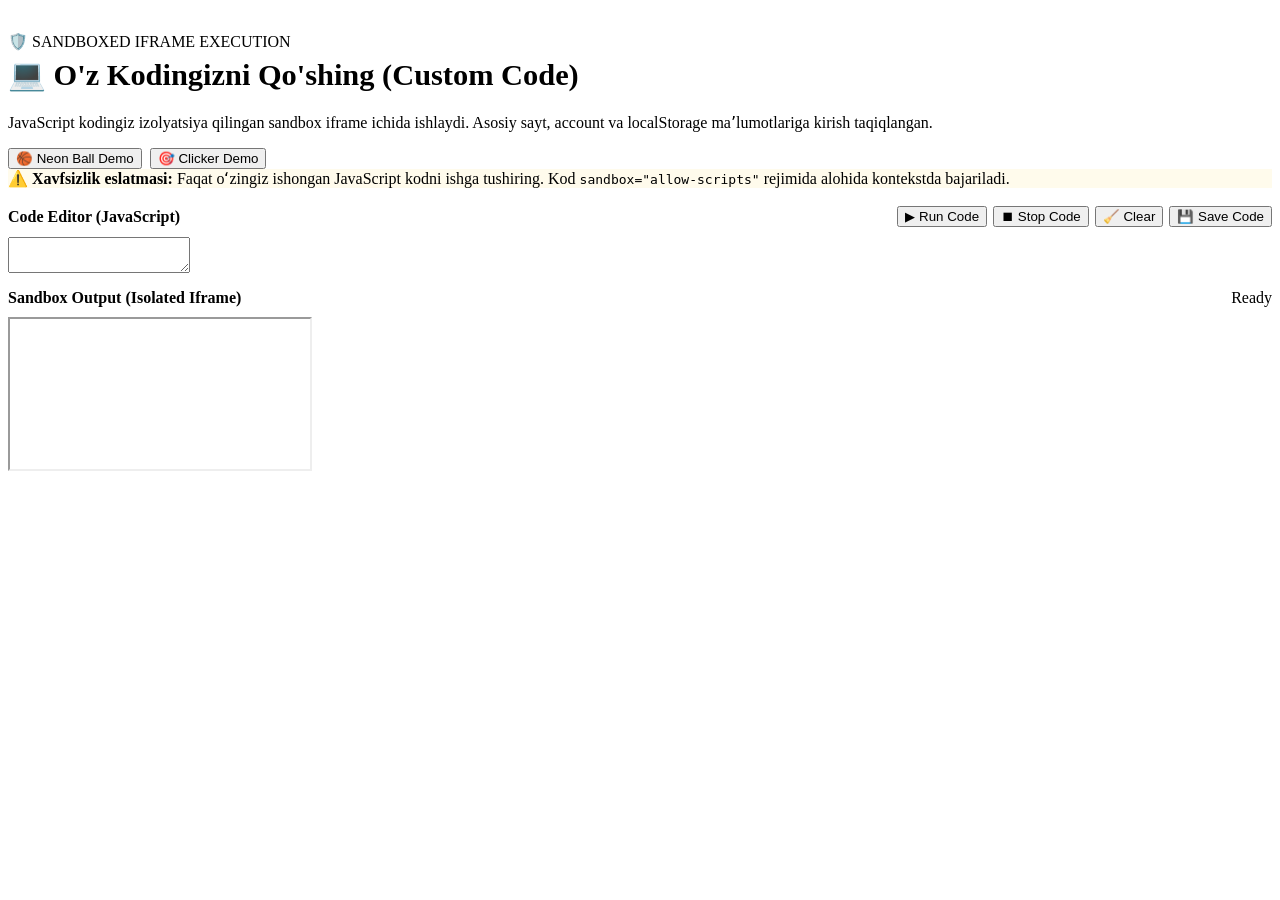
==== custom-code.html @ 7f98a9a1 "Add files via upload" ====
<!DOCTYPE html>
<html lang="uz">
<head>
  <meta charset="UTF-8">
  <meta name="viewport" content="width=device-width, initial-scale=1.0">
  <title>LUMIGO — Custom Code Sandbox</title>
  <link rel="icon" type="image/svg+xml" href="../assets/logos/favicon.svg">
  <link rel="stylesheet" href="../css/style.css">
  <link rel="stylesheet" href="../css/animations.css">
  <link rel="stylesheet" href="../css/games.css">
  <link rel="stylesheet" href="../css/responsive.css">
</head>
<body>
  <header id="lumigo-navbar"></header>
  <main class="container" style="padding-top:24px;">
    <div class="page-banner">
      <div>
        <span class="badge badge-cyan">🛡️ SANDBOXED IFRAME EXECUTION</span>
        <h1 style="font-size:1.9rem;font-weight:900;margin-top:6px;">💻 O'z Kodingizni Qo'shing (Custom Code)</h1>
        <p style="color:var(--text-secondary);">
          JavaScript kodingiz izolyatsiya qilingan sandbox iframe ichida ishlaydi. Asosiy sayt, account va localStorage maʼlumotlariga kirish taqiqlangan.
        </p>
      </div>
      <div style="display:flex;gap:8px;flex-wrap:wrap;">
        <button class="btn btn-glass btn-sm" id="tpl-ball">🏀 Neon Ball Demo</button>
        <button class="btn btn-glass btn-sm" id="tpl-click">🎯 Clicker Demo</button>
      </div>
    </div>

    <div class="panel-card" style="margin-bottom:18px;border-color:rgba(250,204,21,0.45);background:rgba(250,204,21,0.08);">
      ⚠️ <strong>Xavfsizlik eslatmasi:</strong> Faqat oʻzingiz ishongan JavaScript kodni ishga tushiring. Kod <code>sandbox="allow-scripts"</code> rejimida alohida kontekstda bajariladi.
    </div>

    <div class="code-workspace">
      <div class="panel-card">
        <div style="display:flex;justify-content:space-between;align-items:center;margin-bottom:10px;flex-wrap:wrap;gap:8px;">
          <strong>Code Editor (JavaScript)</strong>
          <div style="display:flex;gap:6px;flex-wrap:wrap;">
            <button class="btn btn-lime btn-sm" id="btn-run-code">▶ Run Code</button>
            <button class="btn btn-danger btn-sm" id="btn-stop-code">⏹ Stop Code</button>
            <button class="btn btn-glass btn-sm" id="btn-clear-code">🧹 Clear</button>
            <button class="btn btn-primary btn-sm" id="btn-save-code">💾 Save Code</button>
          </div>
        </div>
        <textarea id="code-editor" class="code-editor-area" spellcheck="false"></textarea>
        <div id="saved-list" style="margin-top:12px;display:flex;flex-wrap:wrap;gap:8px;"></div>
      </div>

      <div class="panel-card">
        <div style="display:flex;justify-content:space-between;align-items:center;margin-bottom:10px;">
          <strong>Sandbox Output (Isolated Iframe)</strong>
          <span class="badge badge-purple" id="sandbox-status">Ready</span>
        </div>
        <iframe id="sandbox-frame" class="sandbox-frame" sandbox="allow-scripts" title="LUMIGO Code Sandbox"></iframe>
      </div>
    </div>
  </main>
  <footer id="lumigo-footer"></footer>

  <script defer src="../js/storage.js"></script>
  <script defer src="../js/language.js"></script>
  <script defer src="../js/theme.js"></script>
  <script defer src="../js/auth.js"></script>
  <script defer src="../js/levels.js"></script>
  <script defer src="../js/rewards.js"></script>
  <script defer src="../js/friends.js"></script>
  <script defer src="../js/music.js"></script>
  <script defer src="../js/search.js"></script>
  <script defer src="../js/games.js"></script>
  <script defer src="../js/app.js"></script>
  <script>
    document.addEventListener('DOMContentLoaded', () => {
      window.LUMIGO.app.initShell('code', false);
      const editor = document.getElementById('code-editor');
      const frame = document.getElementById('sandbox-frame');
      const statusBadge = document.getElementById('sandbox-status');
      const savedBox = document.getElementById('saved-list');

      const TPL_BALL = `// LUMIGO Sandbox Neon Ball
const c = document.createElement('canvas');
c.width = 420; c.height = 340;
c.style.background = '#070b19';
c.style.borderRadius = '12px';
document.body.appendChild(c);
const ctx = c.getContext('2d');
let x = 120, y = 100, vx = 3.2, vy = 2.6;
function loop() {
  ctx.fillStyle = 'rgba(7,11,25,0.25)';
  ctx.fillRect(0, 0, c.width, c.height);
  x += vx; y += vy;
  if (x < 18 || x > c.width - 18) vx *= -1;
  if (y < 18 || y > c.height - 18) vy *= -1;
  ctx.beginPath();
  ctx.arc(x, y, 18, 0, Math.PI * 2);
  ctx.fillStyle = '#22d3ee';
  ctx.shadowBlur = 18;
  ctx.shadowColor = '#ec4899';
  ctx.fill();
  requestAnimationFrame(loop);
}
loop();`;

      const TPL_CLICK = `// LUMIGO Mini Neon Clicker
let score = 0;
const box = document.createElement('div');
box.style.cssText = 'color:#fff;font-family:sans-serif;text-align:center;padding:30px;';
box.innerHTML = '<h2 id="sc">Score: 0</h2><button id="btn" style="padding:16px 28px;font-size:18px;border:none;border-radius:14px;background:linear-gradient(135deg,#8b5cf6,#ec4899);color:#fff;cursor:pointer;">CLICK ME! ⚡</button>';
document.body.appendChild(box);
document.getElementById('btn').onclick = () => {
  score++;
  document.getElementById('sc').textContent = 'Score: ' + score;
};`;

      editor.value = localStorage.getItem('lumigo_last_custom_code') || TPL_BALL;

      function runInSandbox() {
        const confirmed = window.confirm('Ogohlantirish: Kod izolyatsiya qilingan sandbox iframe ichida ishga tushiriladi. Davom etasizmi?');
        if (!confirmed) return;
        const userCode = editor.value;
        const html = `<!DOCTYPE html><html><head><style>body{margin:0;padding:12px;background:#0b1224;color:#e2e8f0;font-family:sans-serif;display:flex;flex-direction:column;align-items:center;justify-content:center;min-height:90vh;}</style></head><body><div id="err" style="color:#fb7185;font-family:monospace;"></div><script>try{\n${userCode.replace(/<\/script>/gi, '<\\/script>')}\n}catch(e){document.getElementById('err').textContent='Error: '+e.message;}<\/script></body></html>`;
        frame.srcdoc = html;
        statusBadge.textContent = 'Running';
        statusBadge.className = 'badge badge-lime';
      }

      function stopSandbox() {
        frame.srcdoc = '<html><body style="background:#0b1224;color:#94a3b8;font-family:sans-serif;display:flex;align-items:center;justify-content:center;height:90vh;">⏹ Sandbox Stopped</body></html>';
        statusBadge.textContent = 'Stopped';
        statusBadge.className = 'badge badge-pink';
      }

      async function loadSavedList() {
        let items = [];
        try {
          items = await window.LUMIGO.storage.idbGetAll('customCode');
        } catch (e) {
          items = JSON.parse(localStorage.getItem('lumigo_saved_codes_fb') || '[]');
        }
        savedBox.innerHTML = items.map(it => `<button class="btn btn-glass btn-sm" data-load="${it.id}">📄 ${it.name}</button>`).join('');
        savedBox.querySelectorAll('[data-load]').forEach(b => {
          b.onclick = () => {
            const found = items.find(x => x.id === b.getAttribute('data-load'));
            if (found) editor.value = found.code;
          };
        });
      }

      document.getElementById('btn-run-code').onclick = runInSandbox;
      document.getElementById('btn-stop-code').onclick = stopSandbox;
      document.getElementById('btn-clear-code').onclick = () => { editor.value = ''; stopSandbox(); };
      document.getElementById('btn-save-code').onclick = async () => {
        const name = window.prompt('Kod nomini kiriting:', 'MyScript_' + new Date().toLocaleTimeString());
        if (!name) return;
        const item = { id: 'cc_' + Date.now(), name, code: editor.value };
        localStorage.setItem('lumigo_last_custom_code', editor.value);
        try {
          await window.LUMIGO.storage.idbPut('customCode', item);
        } catch (e) {
          const fb = JSON.parse(localStorage.getItem('lumigo_saved_codes_fb') || '[]');
          fb.push(item);
          localStorage.setItem('lumigo_saved_codes_fb', JSON.stringify(fb));
        }
        window.LUMIGO.rewards.toast('Kod saqlandi!', '💾');
        loadSavedList();
      };

      document.getElementById('tpl-ball').onclick = () => { editor.value = TPL_BALL; };
      document.getElementById('tpl-click').onclick = () => { editor.value = TPL_CLICK; };

      loadSavedList();
    });
  </script>
</body>
</html>
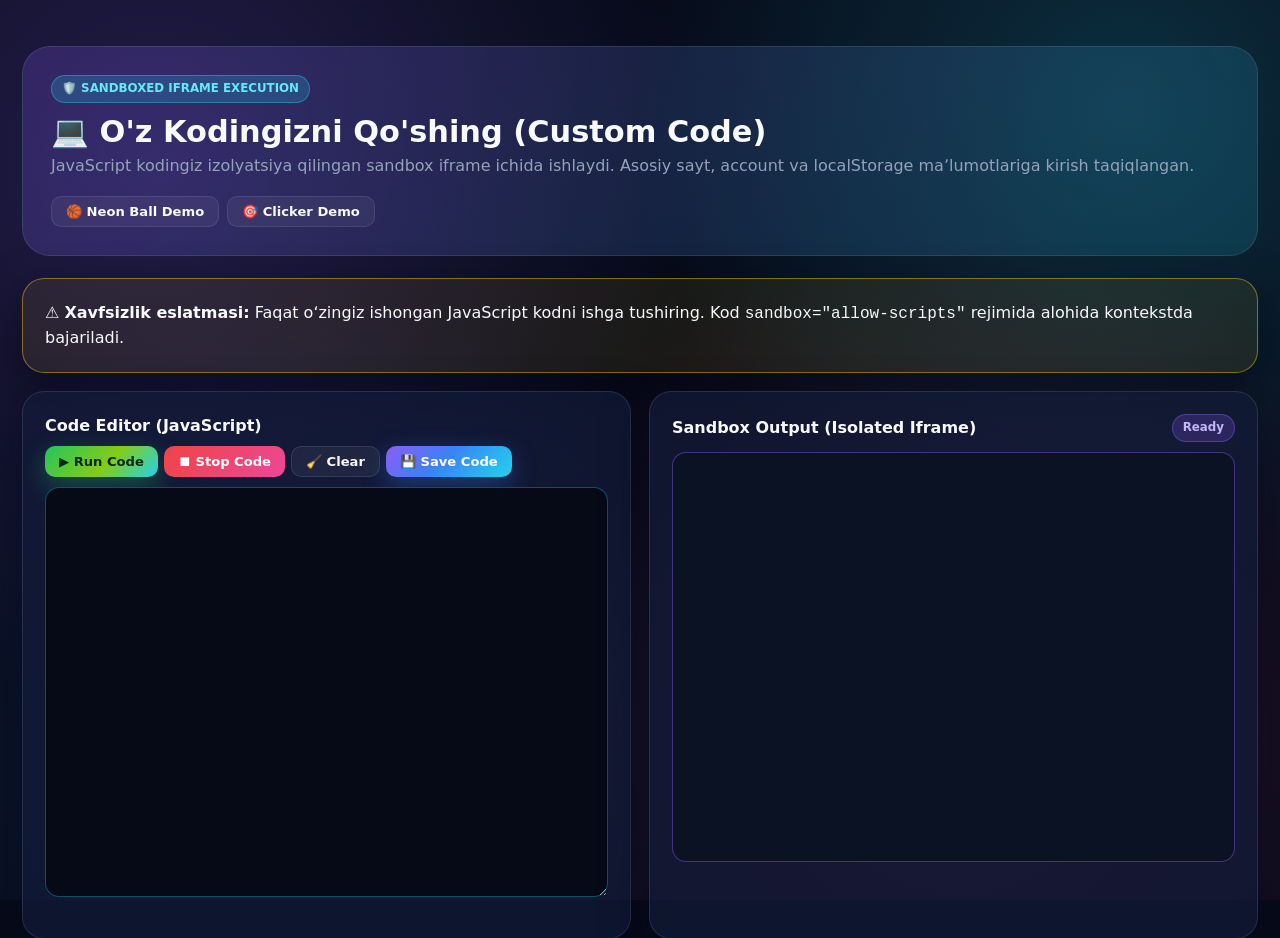
==== commit 8dc4a092: "Update custom-code.html" ====
--- a/custom-code.html
+++ b/custom-code.html
@@ -5,10 +5,10 @@
   <meta name="viewport" content="width=device-width, initial-scale=1.0">
   <title>LUMIGO — Custom Code Sandbox</title>
   <link rel="icon" type="image/svg+xml" href="../assets/logos/favicon.svg">
-  <link rel="stylesheet" href="../css/style.css">
-  <link rel="stylesheet" href="../css/animations.css">
-  <link rel="stylesheet" href="../css/games.css">
-  <link rel="stylesheet" href="../css/responsive.css">
+  <link rel="stylesheet" href="./style.css">
+  <link rel="stylesheet" href="./animations.css">
+  <link rel="stylesheet" href="./games.css">
+  <link rel="stylesheet" href="./responsive.css">
 </head>
 <body>
   <header id="lumigo-navbar"></header>
--- a/style.css
+++ b/style.css
@@ -0,0 +1,1512 @@
+/* ==========================================================================
+   LUMIGO — Core Design System & Styles
+   Colors: Neon Purple, Electric Blue, Cyan, Hot Pink, Orange, Yellow,
+           Lime Green, Dark Navy, White
+   ========================================================================== */
+
+:root {
+  --neon-purple: #8b5cf6;
+  --neon-purple-bright: #a855f7;
+  --electric-blue: #3b82f6;
+  --cyan: #22d3ee;
+  --hot-pink: #ec4899;
+  --orange: #f97316;
+  --yellow: #facc15;
+  --lime: #84cc16;
+  --green: #22c55e;
+  --dark-navy: #070b19;
+  --dark-navy-2: #0d142b;
+  --dark-navy-3: #141e3d;
+  --white: #ffffff;
+
+  /* Theme tokens (Dark Mode default) */
+  --bg-primary: #070b19;
+  --bg-secondary: #0d142b;
+  --bg-card: rgba(18, 27, 56, 0.72);
+  --bg-card-solid: #121b38;
+  --bg-glass: rgba(15, 23, 48, 0.78);
+  --bg-input: rgba(255, 255, 255, 0.06);
+  --text-primary: #f8fafc;
+  --text-secondary: #94a3b8;
+  --text-muted: #64748b;
+  --border-color: rgba(148, 163, 184, 0.18);
+  --border-glow: rgba(34, 211, 238, 0.45);
+  --shadow-card: 0 18px 45px rgba(2, 6, 23, 0.55);
+  --shadow-neon: 0 0 24px rgba(139, 92, 246, 0.38), 0 0 48px rgba(34, 211, 238, 0.18);
+
+  --grad-primary: linear-gradient(135deg, #8b5cf6 0%, #3b82f6 45%, #22d3ee 100%);
+  --grad-hot: linear-gradient(135deg, #ec4899 0%, #f97316 55%, #facc15 100%);
+  --grad-lime: linear-gradient(135deg, #22c55e 0%, #84cc16 55%, #22d3ee 100%);
+  --grad-royal: linear-gradient(135deg, #a855f7 0%, #ec4899 50%, #3b82f6 100%);
+
+  --radius-sm: 10px;
+  --radius-md: 16px;
+  --radius-lg: 22px;
+  --radius-xl: 28px;
+
+  --nav-height: 74px;
+  --font-main: 'Outfit', 'Plus Jakarta Sans', 'Segoe UI', system-ui, -apple-system, sans-serif;
+  --font-mono: 'JetBrains Mono', 'Fira Code', 'Consolas', monospace;
+}
+
+body.light-mode {
+  --bg-primary: #f1f5ff;
+  --bg-secondary: #e2eaff;
+  --bg-card: rgba(255, 255, 255, 0.88);
+  --bg-card-solid: #ffffff;
+  --bg-glass: rgba(255, 255, 255, 0.9);
+  --bg-input: rgba(15, 23, 42, 0.06);
+  --text-primary: #0f172a;
+  --text-secondary: #475569;
+  --text-muted: #64748b;
+  --border-color: rgba(59, 130, 246, 0.18);
+  --border-glow: rgba(139, 92, 246, 0.45);
+  --shadow-card: 0 14px 34px rgba(30, 41, 59, 0.12);
+  --shadow-neon: 0 8px 28px rgba(139, 92, 246, 0.22);
+}
+
+*, *::before, *::after {
+  box-sizing: border-box;
+  margin: 0;
+  padding: 0;
+}
+
+html {
+  scroll-behavior: smooth;
+  font-size: 16px;
+}
+
+body {
+  font-family: var(--font-main);
+  background-color: var(--bg-primary);
+  color: var(--text-primary);
+  min-height: 100vh;
+  overflow-x: hidden;
+  line-height: 1.5;
+  transition: background-color 0.35s ease, color 0.35s ease;
+  position: relative;
+}
+
+/* Custom shop equipped background themes */
+body.theme-bg-cyber::before {
+  background: radial-gradient(circle at 15% 20%, rgba(139, 92, 246, 0.28), transparent 45%),
+              radial-gradient(circle at 85% 75%, rgba(236, 72, 153, 0.25), transparent 45%);
+}
+body.theme-bg-aurora::before {
+  background: radial-gradient(circle at 20% 25%, rgba(34, 211, 238, 0.26), transparent 45%),
+              radial-gradient(circle at 80% 30%, rgba(132, 204, 22, 0.22), transparent 45%);
+}
+body.theme-bg-solar::before {
+  background: radial-gradient(circle at 30% 20%, rgba(249, 115, 22, 0.26), transparent 45%),
+              radial-gradient(circle at 75% 75%, rgba(250, 204, 21, 0.22), transparent 45%);
+}
+
+body::before {
+  content: '';
+  position: fixed;
+  inset: 0;
+  z-index: -2;
+  pointer-events: none;
+  background:
+    radial-gradient(circle at 12% 18%, rgba(139, 92, 246, 0.22), transparent 40%),
+    radial-gradient(circle at 88% 12%, rgba(34, 211, 238, 0.18), transparent 36%),
+    radial-gradient(circle at 75% 82%, rgba(236, 72, 153, 0.18), transparent 42%),
+    radial-gradient(circle at 22% 85%, rgba(59, 130, 246, 0.16), transparent 38%);
+}
+
+body.light-mode::before {
+  background:
+    radial-gradient(circle at 12% 18%, rgba(139, 92, 246, 0.14), transparent 42%),
+    radial-gradient(circle at 88% 12%, rgba(34, 211, 238, 0.16), transparent 38%),
+    radial-gradient(circle at 75% 82%, rgba(236, 72, 153, 0.12), transparent 42%);
+}
+
+a {
+  color: inherit;
+  text-decoration: none;
+}
+
+button, input, select, textarea {
+  font-family: inherit;
+  color: inherit;
+}
+
+button {
+  cursor: pointer;
+  border: none;
+  background: none;
+}
+
+img, svg {
+  display: block;
+}
+
+.container {
+  width: 100%;
+  max-width: 1380px;
+  margin: 0 auto;
+  padding: 0 22px;
+}
+
+.hidden {
+  display: none !important;
+}
+
+/* ==========================================================================
+   INTRO ANIMATION OVERLAY (3-5 seconds with portal exit)
+   ========================================================================== */
+.intro-overlay {
+  position: fixed;
+  inset: 0;
+  z-index: 99999;
+  display: flex;
+  flex-direction: column;
+  align-items: center;
+  justify-content: center;
+  background: radial-gradient(circle at center, #1b1245 0%, #090e23 55%, #040711 100%);
+  overflow: hidden;
+  transition: opacity 0.65s ease, transform 0.75s cubic-bezier(0.2, 0.9, 0.2, 1);
+}
+
+.intro-overlay.portal-exit {
+  animation: portalOpenExit 0.85s cubic-bezier(0.7, 0, 0.2, 1) forwards;
+}
+
+#intro-particles {
+  position: absolute;
+  inset: 0;
+  width: 100%;
+  height: 100%;
+}
+
+.intro-portal-ring {
+  position: absolute;
+  width: 340px;
+  height: 340px;
+  border-radius: 50%;
+  border: 3px solid transparent;
+  background: conic-gradient(from 0deg, #8b5cf6, #22d3ee, #ec4899, #facc15, #84cc16, #8b5cf6) border-box;
+  -webkit-mask: linear-gradient(#fff 0 0) padding-box, linear-gradient(#fff 0 0);
+  -webkit-mask-composite: xor;
+  mask-composite: exclude;
+  animation: spinSlow 4s linear infinite, pulseScale 2.2s ease-in-out infinite;
+  opacity: 0.75;
+}
+
+.intro-center {
+  position: relative;
+  z-index: 2;
+  display: flex;
+  flex-direction: column;
+  align-items: center;
+  text-align: center;
+  padding: 24px;
+}
+
+.intro-logo-wrap {
+  width: 128px;
+  height: 128px;
+  margin-bottom: 18px;
+  filter: drop-shadow(0 0 32px rgba(139, 92, 246, 0.85)) drop-shadow(0 0 54px rgba(34, 211, 238, 0.55));
+  animation: introLogo3D 1.4s cubic-bezier(0.22, 1, 0.36, 1) forwards;
+}
+
+.intro-brand {
+  font-size: clamp(2.8rem, 6vw, 4.6rem);
+  font-weight: 900;
+  letter-spacing: 0.14em;
+  background: linear-gradient(90deg, #ffffff, #22d3ee, #a855f7, #ec4899, #facc15);
+  background-size: 220% auto;
+  -webkit-background-clip: text;
+  background-clip: text;
+  color: transparent;
+  animation: gradientFlow 2.6s linear infinite, fadeUpIn 0.8s 0.4s both;
+  text-shadow: 0 0 30px rgba(139, 92, 246, 0.4);
+}
+
+.intro-slogan {
+  font-size: clamp(1rem, 2.3vw, 1.45rem);
+  font-weight: 700;
+  letter-spacing: 0.32em;
+  color: #e2e8f0;
+  margin-top: 6px;
+  margin-bottom: 28px;
+  animation: fadeUpIn 0.8s 0.85s both;
+}
+
+.intro-progress-box {
+  width: min(320px, 78vw);
+  animation: fadeUpIn 0.6s 0.9s both;
+}
+
+.intro-progress-track {
+  height: 10px;
+  border-radius: 999px;
+  background: rgba(255, 255, 255, 0.12);
+  overflow: hidden;
+  border: 1px solid rgba(255, 255, 255, 0.16);
+}
+
+.intro-progress-fill {
+  height: 100%;
+  width: 0%;
+  border-radius: 999px;
+  background: linear-gradient(90deg, #8b5cf6, #22d3ee, #ec4899, #facc15);
+  box-shadow: 0 0 18px rgba(34, 211, 238, 0.8);
+  transition: width 0.08s linear;
+}
+
+.intro-progress-meta {
+  display: flex;
+  justify-content: space-between;
+  font-size: 0.85rem;
+  color: #94a3b8;
+  margin-top: 8px;
+  font-weight: 600;
+}
+
+.intro-skip-btn {
+  position: absolute;
+  bottom: 28px;
+  right: 28px;
+  z-index: 3;
+  padding: 10px 18px;
+  border-radius: 999px;
+  background: rgba(255, 255, 255, 0.1);
+  border: 1px solid rgba(255, 255, 255, 0.22);
+  color: #fff;
+  font-weight: 600;
+  backdrop-filter: blur(8px);
+  transition: transform 0.2s, background 0.2s;
+}
+.intro-skip-btn:hover {
+  background: rgba(255, 255, 255, 0.22);
+  transform: translateY(-2px);
+}
+
+/* ==========================================================================
+   STICKY NAVBAR
+   ========================================================================== */
+.navbar {
+  position: sticky;
+  top: 0;
+  z-index: 1000;
+  height: var(--nav-height);
+  background: var(--bg-glass);
+  backdrop-filter: blur(18px);
+  -webkit-backdrop-filter: blur(18px);
+  border-bottom: 1px solid var(--border-color);
+  box-shadow: 0 6px 28px rgba(2, 6, 23, 0.24);
+}
+
+.navbar-inner {
+  max-width: 1460px;
+  margin: 0 auto;
+  height: 100%;
+  padding: 0 18px;
+  display: flex;
+  align-items: center;
+  justify-content: space-between;
+  gap: 12px;
+}
+
+.brand-logo {
+  display: flex;
+  align-items: center;
+  gap: 10px;
+  flex-shrink: 0;
+}
+
+.brand-logo svg {
+  width: 40px;
+  height: 40px;
+  filter: drop-shadow(0 0 10px rgba(139, 92, 246, 0.55));
+  transition: transform 0.3s ease;
+}
+.brand-logo:hover svg {
+  transform: rotate(-6deg) scale(1.08);
+}
+
+.brand-text {
+  display: flex;
+  flex-direction: column;
+  line-height: 1.05;
+}
+
+.brand-name {
+  font-size: 1.32rem;
+  font-weight: 900;
+  letter-spacing: 0.08em;
+  background: linear-gradient(90deg, #a855f7, #22d3ee, #ec4899);
+  -webkit-background-clip: text;
+  background-clip: text;
+  color: transparent;
+}
+
+.brand-tagline {
+  font-size: 0.62rem;
+  font-weight: 700;
+  letter-spacing: 0.16em;
+  color: var(--text-secondary);
+}
+
+.nav-links {
+  display: flex;
+  align-items: center;
+  gap: 4px;
+  list-style: none;
+}
+
+.nav-link {
+  position: relative;
+  padding: 8px 11px;
+  border-radius: 11px;
+  font-size: 0.88rem;
+  font-weight: 600;
+  color: var(--text-secondary);
+  white-space: nowrap;
+  transition: all 0.22s ease;
+  display: inline-flex;
+  align-items: center;
+  gap: 6px;
+}
+
+.nav-link:hover,
+.nav-link.active {
+  color: var(--text-primary);
+  background: rgba(139, 92, 246, 0.16);
+}
+
+.nav-link.active::after {
+  content: '';
+  position: absolute;
+  left: 12px;
+  right: 12px;
+  bottom: 2px;
+  height: 2.5px;
+  border-radius: 99px;
+  background: var(--grad-primary);
+}
+
+/* Categories Dropdown */
+.nav-dropdown {
+  position: relative;
+}
+
+.nav-dropdown-menu {
+  position: absolute;
+  top: calc(100% + 8px);
+  left: 0;
+  min-width: 220px;
+  background: var(--bg-card-solid);
+  border: 1px solid var(--border-color);
+  border-radius: var(--radius-md);
+  padding: 8px;
+  box-shadow: var(--shadow-card);
+  display: none;
+  z-index: 1200;
+}
+
+.nav-dropdown:hover .nav-dropdown-menu,
+.nav-dropdown.open .nav-dropdown-menu {
+  display: grid;
+  gap: 4px;
+}
+
+.dropdown-item {
+  display: flex;
+  align-items: center;
+  gap: 10px;
+  padding: 9px 12px;
+  border-radius: 10px;
+  font-size: 0.88rem;
+  font-weight: 600;
+  color: var(--text-secondary);
+  transition: background 0.18s, color 0.18s;
+}
+.dropdown-item:hover {
+  background: rgba(34, 211, 238, 0.14);
+  color: var(--text-primary);
+}
+
+/* Navbar Right Controls */
+.nav-actions {
+  display: flex;
+  align-items: center;
+  gap: 8px;
+  flex-shrink: 0;
+}
+
+.nav-search-btn {
+  display: inline-flex;
+  align-items: center;
+  gap: 7px;
+  padding: 7px 12px;
+  border-radius: 999px;
+  background: var(--bg-input);
+  border: 1px solid var(--border-color);
+  font-size: 0.84rem;
+  color: var(--text-secondary);
+  transition: border-color 0.2s, box-shadow 0.2s;
+}
+.nav-search-btn:hover {
+  border-color: var(--cyan);
+  color: var(--text-primary);
+  box-shadow: 0 0 14px rgba(34, 211, 238, 0.25);
+}
+
+.currency-group {
+  display: flex;
+  align-items: center;
+  gap: 6px;
+}
+
+.currency-pill {
+  display: inline-flex;
+  align-items: center;
+  gap: 5px;
+  padding: 5px 10px;
+  border-radius: 999px;
+  font-size: 0.82rem;
+  font-weight: 700;
+  background: var(--bg-input);
+  border: 1px solid var(--border-color);
+}
+.currency-pill.coins {
+  border-color: rgba(250, 204, 21, 0.4);
+  color: #fde047;
+}
+.currency-pill.diamonds {
+  border-color: rgba(34, 211, 238, 0.45);
+  color: #67e8f9;
+}
+body.light-mode .currency-pill.coins { color: #b45309; background: rgba(250, 204, 21, 0.18); }
+body.light-mode .currency-pill.diamonds { color: #0e7490; background: rgba(34, 211, 238, 0.18); }
+
+.icon-btn {
+  position: relative;
+  width: 38px;
+  height: 38px;
+  border-radius: 12px;
+  display: inline-flex;
+  align-items: center;
+  justify-content: center;
+  background: var(--bg-input);
+  border: 1px solid var(--border-color);
+  font-size: 1.05rem;
+  transition: transform 0.2s, border-color 0.2s, background 0.2s;
+}
+.icon-btn:hover {
+  transform: translateY(-2px);
+  border-color: var(--neon-purple);
+  background: rgba(139, 92, 246, 0.18);
+}
+
+.notif-badge {
+  position: absolute;
+  top: -4px;
+  right: -4px;
+  min-width: 18px;
+  height: 18px;
+  padding: 0 5px;
+  border-radius: 999px;
+  background: var(--hot-pink);
+  color: #fff;
+  font-size: 0.68rem;
+  font-weight: 800;
+  display: flex;
+  align-items: center;
+  justify-content: center;
+  box-shadow: 0 0 10px rgba(236, 72, 153, 0.7);
+}
+
+.lang-select {
+  padding: 7px 10px;
+  border-radius: 11px;
+  background: var(--bg-input);
+  border: 1px solid var(--border-color);
+  font-size: 0.82rem;
+  font-weight: 600;
+  cursor: pointer;
+}
+.lang-select option {
+  background: var(--bg-card-solid);
+  color: var(--text-primary);
+}
+
+.nav-avatar-btn {
+  display: inline-flex;
+  align-items: center;
+  gap: 7px;
+  padding: 4px 10px 4px 5px;
+  border-radius: 999px;
+  background: rgba(139, 92, 246, 0.18);
+  border: 1px solid rgba(139, 92, 246, 0.45);
+  font-size: 0.82rem;
+  font-weight: 700;
+}
+
+.nav-avatar-circle {
+  width: 28px;
+  height: 28px;
+  border-radius: 50%;
+  display: flex;
+  align-items: center;
+  justify-content: center;
+  background: var(--grad-primary);
+  font-size: 0.95rem;
+}
+
+.hamburger-btn {
+  display: none;
+  width: 40px;
+  height: 40px;
+  border-radius: 12px;
+  background: var(--bg-input);
+  border: 1px solid var(--border-color);
+  align-items: center;
+  justify-content: center;
+  font-size: 1.3rem;
+}
+
+/* Mobile Drawer */
+.mobile-drawer {
+  position: fixed;
+  top: var(--nav-height);
+  left: 0;
+  right: 0;
+  bottom: 0;
+  background: var(--bg-glass);
+  backdrop-filter: blur(22px);
+  z-index: 998;
+  padding: 20px;
+  display: none;
+  flex-direction: column;
+  gap: 12px;
+  overflow-y: auto;
+}
+.mobile-drawer.open {
+  display: flex;
+}
+.mobile-drawer .nav-link {
+  padding: 13px 16px;
+  font-size: 1rem;
+  background: var(--bg-card);
+  border: 1px solid var(--border-color);
+}
+
+/* Notifications Popover */
+.notif-wrapper {
+  position: relative;
+}
+.notif-popover {
+  position: absolute;
+  top: calc(100% + 10px);
+  right: 0;
+  width: 330px;
+  max-height: 410px;
+  overflow-y: auto;
+  background: var(--bg-card-solid);
+  border: 1px solid var(--border-color);
+  border-radius: var(--radius-md);
+  box-shadow: var(--shadow-card);
+  padding: 14px;
+  display: none;
+  z-index: 1500;
+}
+.notif-popover.open {
+  display: block;
+}
+.notif-header {
+  display: flex;
+  justify-content: space-between;
+  align-items: center;
+  margin-bottom: 10px;
+  padding-bottom: 8px;
+  border-bottom: 1px solid var(--border-color);
+}
+.notif-item {
+  padding: 10px;
+  border-radius: 12px;
+  background: var(--bg-input);
+  margin-bottom: 8px;
+  font-size: 0.84rem;
+}
+.notif-item.unread {
+  border-left: 3px solid var(--cyan);
+}
+.notif-time {
+  font-size: 0.72rem;
+  color: var(--text-muted);
+  margin-top: 3px;
+}
+
+/* ==========================================================================
+   BUTTONS & BADGES
+   ========================================================================== */
+.btn {
+  display: inline-flex;
+  align-items: center;
+  justify-content: center;
+  gap: 8px;
+  padding: 11px 20px;
+  border-radius: 14px;
+  font-weight: 700;
+  font-size: 0.94rem;
+  transition: transform 0.2s ease, box-shadow 0.25s ease, filter 0.2s ease;
+}
+.btn:hover {
+  transform: translateY(-2px);
+}
+.btn:active {
+  transform: translateY(0);
+}
+
+.btn-primary {
+  background: var(--grad-primary);
+  color: #fff;
+  box-shadow: 0 8px 24px rgba(59, 130, 246, 0.35);
+}
+.btn-primary:hover {
+  box-shadow: 0 12px 30px rgba(34, 211, 238, 0.45);
+}
+
+.btn-hot {
+  background: var(--grad-hot);
+  color: #fff;
+  box-shadow: 0 8px 24px rgba(236, 72, 153, 0.35);
+}
+
+.btn-lime {
+  background: var(--grad-lime);
+  color: #062814;
+  box-shadow: 0 8px 24px rgba(34, 197, 94, 0.35);
+}
+
+.btn-glass {
+  background: var(--bg-input);
+  border: 1px solid var(--border-color);
+  color: var(--text-primary);
+  backdrop-filter: blur(10px);
+}
+.btn-glass:hover {
+  border-color: var(--cyan);
+}
+
+.btn-danger {
+  background: linear-gradient(135deg, #ef4444, #ec4899);
+  color: #fff;
+}
+
+.btn-sm {
+  padding: 7px 14px;
+  font-size: 0.82rem;
+  border-radius: 10px;
+}
+
+.badge {
+  display: inline-flex;
+  align-items: center;
+  gap: 5px;
+  padding: 4px 10px;
+  border-radius: 999px;
+  font-size: 0.74rem;
+  font-weight: 700;
+}
+.badge-purple { background: rgba(139, 92, 246, 0.22); color: #c4b5fd; border: 1px solid rgba(139, 92, 246, 0.4); }
+.badge-cyan { background: rgba(34, 211, 238, 0.2); color: #67e8f9; border: 1px solid rgba(34, 211, 238, 0.4); }
+.badge-pink { background: rgba(236, 72, 153, 0.2); color: #f9a8d4; border: 1px solid rgba(236, 72, 153, 0.4); }
+.badge-lime { background: rgba(132, 204, 22, 0.2); color: #bef264; border: 1px solid rgba(132, 204, 22, 0.4); }
+.badge-orange { background: rgba(249, 115, 22, 0.22); color: #fdba74; border: 1px solid rgba(249, 115, 22, 0.4); }
+body.light-mode .badge-purple { color: #6d28d9; }
+body.light-mode .badge-cyan { color: #0e7490; }
+body.light-mode .badge-pink { color: #be185d; }
+body.light-mode .badge-lime { color: #3f6212; }
+body.light-mode .badge-orange { color: #c2410c; }
+
+/* ==========================================================================
+   HERO SECTION & FLOATING ICONS
+   ========================================================================== */
+.hero-section {
+  position: relative;
+  padding: 42px 0 34px;
+  overflow: hidden;
+}
+
+.hero-card {
+  position: relative;
+  border-radius: var(--radius-xl);
+  padding: 44px 40px;
+  background: linear-gradient(135deg, rgba(139, 92, 246, 0.26) 0%, rgba(15, 23, 48, 0.92) 48%, rgba(236, 72, 153, 0.22) 100%);
+  border: 1px solid rgba(255, 255, 255, 0.16);
+  box-shadow: var(--shadow-neon);
+  display: grid;
+  grid-template-columns: 1.25fr 0.95fr;
+  gap: 32px;
+  align-items: center;
+  overflow: hidden;
+}
+
+body.light-mode .hero-card {
+  background: linear-gradient(135deg, rgba(139, 92, 246, 0.16) 0%, rgba(255, 255, 255, 0.95) 50%, rgba(34, 211, 238, 0.18) 100%);
+  border-color: rgba(59, 130, 246, 0.25);
+}
+
+.hero-floating-icons span {
+  position: absolute;
+  font-size: 2rem;
+  opacity: 0.22;
+  pointer-events: none;
+  animation: floatIcon 5.5s ease-in-out infinite;
+}
+
+.hero-eyebrow {
+  display: inline-flex;
+  align-items: center;
+  gap: 8px;
+  padding: 6px 14px;
+  border-radius: 999px;
+  background: rgba(34, 211, 238, 0.16);
+  border: 1px solid rgba(34, 211, 238, 0.4);
+  color: var(--cyan);
+  font-size: 0.82rem;
+  font-weight: 700;
+  margin-bottom: 16px;
+}
+body.light-mode .hero-eyebrow { color: #0284c7; }
+
+.hero-title {
+  font-size: clamp(2rem, 4.4vw, 3.4rem);
+  font-weight: 900;
+  line-height: 1.1;
+  margin-bottom: 14px;
+}
+
+.hero-title .gradient-text {
+  background: linear-gradient(90deg, #22d3ee, #a855f7, #ec4899, #facc15);
+  -webkit-background-clip: text;
+  background-clip: text;
+  color: transparent;
+}
+
+.hero-subtitle {
+  font-size: 1.05rem;
+  color: var(--text-secondary);
+  max-width: 580px;
+  margin-bottom: 24px;
+}
+
+.hero-cta-row {
+  display: flex;
+  flex-wrap: wrap;
+  gap: 12px;
+  margin-bottom: 24px;
+}
+
+.hero-stats-row {
+  display: flex;
+  flex-wrap: wrap;
+  gap: 18px;
+}
+
+.hero-stat-pill {
+  padding: 10px 16px;
+  border-radius: 14px;
+  background: var(--bg-input);
+  border: 1px solid var(--border-color);
+  display: flex;
+  flex-direction: column;
+}
+.hero-stat-pill strong {
+  font-size: 1.2rem;
+  color: var(--cyan);
+}
+body.light-mode .hero-stat-pill strong { color: #2563eb; }
+.hero-stat-pill span {
+  font-size: 0.76rem;
+  color: var(--text-secondary);
+}
+
+.hero-showcase-panel {
+  position: relative;
+  background: var(--bg-card);
+  border: 1px solid var(--border-color);
+  border-radius: var(--radius-lg);
+  padding: 22px;
+  backdrop-filter: blur(16px);
+  box-shadow: var(--shadow-card);
+}
+
+.hero-mini-grid {
+  display: grid;
+  grid-template-columns: repeat(2, 1fr);
+  gap: 12px;
+  margin-top: 14px;
+}
+
+.hero-mini-tile {
+  padding: 14px;
+  border-radius: 14px;
+  background: var(--bg-input);
+  border: 1px solid var(--border-color);
+  cursor: pointer;
+  transition: transform 0.22s, border-color 0.22s, box-shadow 0.22s;
+}
+.hero-mini-tile:hover {
+  transform: translateY(-4px) scale(1.02);
+  border-color: var(--cyan);
+  box-shadow: 0 8px 20px rgba(34, 211, 238, 0.22);
+}
+
+/* ==========================================================================
+   HOME SECTIONS (Each with distinct aesthetic accent)
+   ========================================================================== */
+.section-block {
+  padding: 28px 0;
+}
+
+.section-header {
+  display: flex;
+  align-items: center;
+  justify-content: space-between;
+  gap: 12px;
+  margin-bottom: 18px;
+  flex-wrap: wrap;
+}
+
+.section-title-group {
+  display: flex;
+  align-items: center;
+  gap: 12px;
+}
+
+.section-icon {
+  width: 42px;
+  height: 42px;
+  border-radius: 13px;
+  display: flex;
+  align-items: center;
+  justify-content: center;
+  font-size: 1.3rem;
+  background: var(--grad-primary);
+  box-shadow: 0 6px 18px rgba(139, 92, 246, 0.35);
+}
+
+.section-title {
+  font-size: 1.45rem;
+  font-weight: 800;
+}
+
+.section-subtitle {
+  font-size: 0.85rem;
+  color: var(--text-secondary);
+}
+
+/* Distinct section themes */
+.section-featured .section-icon { background: linear-gradient(135deg, #a855f7, #ec4899); }
+.section-trending .section-icon { background: linear-gradient(135deg, #f97316, #facc15); }
+.section-popular .section-icon { background: linear-gradient(135deg, #3b82f6, #22d3ee); }
+.section-new .section-icon { background: linear-gradient(135deg, #22c55e, #84cc16); }
+.section-brain .section-panel {
+  background: linear-gradient(135deg, rgba(139, 92, 246, 0.14), rgba(34, 211, 238, 0.1));
+  border: 1px solid rgba(139, 92, 246, 0.28);
+  border-radius: var(--radius-xl);
+  padding: 26px;
+}
+.section-multiplayer .section-panel {
+  background: linear-gradient(135deg, rgba(236, 72, 153, 0.14), rgba(249, 115, 22, 0.1));
+  border: 1px solid rgba(236, 72, 153, 0.28);
+  border-radius: var(--radius-xl);
+  padding: 26px;
+}
+.section-challenges .section-panel {
+  background: linear-gradient(135deg, rgba(250, 204, 21, 0.12), rgba(132, 204, 22, 0.1));
+  border: 1px solid rgba(250, 204, 21, 0.28);
+  border-radius: var(--radius-xl);
+  padding: 26px;
+}
+.section-tournament .section-panel {
+  background: linear-gradient(135deg, rgba(59, 130, 246, 0.16), rgba(168, 85, 247, 0.16));
+  border: 1px solid rgba(59, 130, 246, 0.34);
+  border-radius: var(--radius-xl);
+  padding: 26px;
+}
+
+/* ==========================================================================
+   CAROUSEL & 3D GAME CARDS
+   ========================================================================== */
+.carousel-wrapper {
+  position: relative;
+}
+
+.carousel-controls {
+  display: flex;
+  align-items: center;
+  gap: 8px;
+}
+
+.carousel-btn {
+  width: 38px;
+  height: 38px;
+  border-radius: 50%;
+  background: var(--bg-card);
+  border: 1px solid var(--border-color);
+  display: inline-flex;
+  align-items: center;
+  justify-content: center;
+  font-size: 1.1rem;
+  transition: background 0.2s, transform 0.2s, border-color 0.2s;
+}
+.carousel-btn:hover {
+  background: var(--neon-purple);
+  color: #fff;
+  transform: scale(1.08);
+}
+
+.carousel-viewport {
+  overflow: hidden;
+  border-radius: var(--radius-lg);
+  padding: 8px 2px;
+}
+
+.carousel-track {
+  display: flex;
+  gap: 18px;
+  transition: transform 0.48s cubic-bezier(0.22, 1, 0.36, 1);
+  will-change: transform;
+}
+
+.carousel-track .game-card {
+  flex: 0 0 calc((100% - 54px) / 4);
+  min-width: 245px;
+}
+
+.carousel-dots {
+  display: flex;
+  justify-content: center;
+  gap: 8px;
+  margin-top: 14px;
+}
+
+.carousel-dot {
+  width: 9px;
+  height: 9px;
+  border-radius: 999px;
+  background: var(--border-color);
+  transition: width 0.25s, background 0.25s;
+}
+.carousel-dot.active {
+  width: 26px;
+  background: var(--grad-primary);
+}
+
+/* Games Grid */
+.games-grid {
+  display: grid;
+  grid-template-columns: repeat(auto-fill, minmax(255px, 1fr));
+  gap: 18px;
+}
+
+/* 3D Game Card */
+.game-card {
+  position: relative;
+  background: var(--bg-card);
+  border: 1px solid var(--border-color);
+  border-radius: var(--radius-lg);
+  padding: 16px;
+  display: flex;
+  flex-direction: column;
+  justify-content: space-between;
+  gap: 12px;
+  box-shadow: var(--shadow-card);
+  transform-style: preserve-3d;
+  transition: transform 0.28s ease, border-color 0.28s ease, box-shadow 0.28s ease;
+  overflow: hidden;
+}
+
+.game-card:hover {
+  transform: translateY(-7px) rotateX(2deg) rotateY(-2deg);
+  border-color: var(--cyan);
+  box-shadow: 0 20px 42px rgba(34, 211, 238, 0.24), 0 0 24px rgba(139, 92, 246, 0.22);
+}
+
+.game-thumb {
+  position: relative;
+  height: 132px;
+  border-radius: 15px;
+  display: flex;
+  align-items: center;
+  justify-content: center;
+  font-size: 3.4rem;
+  overflow: hidden;
+}
+
+.game-thumb::after {
+  content: '';
+  position: absolute;
+  inset: 0;
+  background: linear-gradient(180deg, transparent 45%, rgba(7, 11, 25, 0.55) 100%);
+}
+
+.game-thumb-icon {
+  position: relative;
+  z-index: 1;
+  filter: drop-shadow(0 8px 14px rgba(0, 0, 0, 0.35));
+  transition: transform 0.3s ease;
+}
+.game-card:hover .game-thumb-icon {
+  transform: scale(1.16) rotate(-4deg);
+}
+
+.game-badges-top {
+  position: absolute;
+  top: 10px;
+  left: 10px;
+  right: 10px;
+  display: flex;
+  justify-content: space-between;
+  z-index: 2;
+}
+
+.game-tag {
+  padding: 3px 9px;
+  border-radius: 999px;
+  font-size: 0.7rem;
+  font-weight: 800;
+  background: rgba(7, 11, 25, 0.76);
+  color: #fff;
+  backdrop-filter: blur(6px);
+}
+
+.game-age-pill {
+  padding: 3px 8px;
+  border-radius: 999px;
+  font-size: 0.68rem;
+  font-weight: 800;
+  background: rgba(34, 211, 238, 0.88);
+  color: #04121f;
+}
+
+.game-info h3 {
+  font-size: 1.08rem;
+  font-weight: 800;
+  margin-bottom: 4px;
+}
+
+.game-info p {
+  font-size: 0.82rem;
+  color: var(--text-secondary);
+  display: -webkit-box;
+  -webkit-line-clamp: 2;
+  -webkit-box-orient: vertical;
+  overflow: hidden;
+}
+
+.game-meta-row {
+  display: flex;
+  align-items: center;
+  justify-content: space-between;
+  font-size: 0.78rem;
+  color: var(--text-secondary);
+}
+
+.game-play-btn {
+  width: 100%;
+  padding: 10px 14px;
+  border-radius: 12px;
+  background: var(--grad-primary);
+  color: #fff;
+  font-weight: 800;
+  font-size: 0.9rem;
+  display: flex;
+  align-items: center;
+  justify-content: center;
+  gap: 8px;
+  transition: filter 0.2s, transform 0.2s;
+}
+.game-play-btn:hover {
+  filter: brightness(1.12);
+  transform: scale(1.02);
+}
+
+/* ==========================================================================
+   DAILY CHALLENGES, TOP PLAYERS, TOURNAMENT
+   ========================================================================== */
+.challenges-grid {
+  display: grid;
+  grid-template-columns: repeat(auto-fit, minmax(250px, 1fr));
+  gap: 16px;
+}
+
+.challenge-card {
+  background: var(--bg-card);
+  border: 1px solid var(--border-color);
+  border-radius: var(--radius-md);
+  padding: 18px;
+  display: flex;
+  flex-direction: column;
+  gap: 10px;
+}
+
+.progress-track {
+  height: 9px;
+  border-radius: 999px;
+  background: var(--bg-input);
+  overflow: hidden;
+}
+.progress-fill {
+  height: 100%;
+  border-radius: 999px;
+  background: var(--grad-lime);
+  transition: width 0.35s ease;
+}
+
+.streak-banner {
+  display: inline-flex;
+  align-items: center;
+  gap: 8px;
+  padding: 8px 16px;
+  border-radius: 999px;
+  background: rgba(249, 115, 22, 0.2);
+  border: 1px solid rgba(249, 115, 22, 0.45);
+  font-weight: 800;
+  color: #fdba74;
+}
+body.light-mode .streak-banner { color: #c2410c; }
+
+/* Podium */
+.podium-grid {
+  display: grid;
+  grid-template-columns: repeat(3, 1fr);
+  gap: 18px;
+  align-items: end;
+  margin-bottom: 24px;
+}
+
+.podium-card {
+  text-align: center;
+  padding: 22px 16px;
+  border-radius: var(--radius-lg);
+  background: var(--bg-card);
+  border: 1px solid var(--border-color);
+  position: relative;
+}
+.podium-card.rank-1 {
+  order: 2;
+  padding-top: 34px;
+  padding-bottom: 30px;
+  border-color: rgba(250, 204, 21, 0.65);
+  box-shadow: 0 0 32px rgba(250, 204, 21, 0.25);
+}
+.podium-card.rank-2 {
+  order: 1;
+  border-color: rgba(148, 163, 184, 0.55);
+}
+.podium-card.rank-3 {
+  order: 3;
+  border-color: rgba(249, 115, 22, 0.55);
+}
+
+.podium-avatar {
+  width: 68px;
+  height: 68px;
+  margin: 0 auto 10px;
+  border-radius: 50%;
+  display: flex;
+  align-items: center;
+  justify-content: center;
+  font-size: 2rem;
+  background: var(--grad-primary);
+}
+.podium-card.rank-1 .podium-avatar {
+  width: 84px;
+  height: 84px;
+  font-size: 2.5rem;
+  background: linear-gradient(135deg, #facc15, #f97316);
+}
+
+/* ==========================================================================
+   MODALS (Age Selection, Search, Auth, Confirm, Level Up)
+   ========================================================================== */
+.modal-backdrop {
+  position: fixed;
+  inset: 0;
+  z-index: 5000;
+  background: rgba(4, 7, 17, 0.78);
+  backdrop-filter: blur(10px);
+  display: flex;
+  align-items: center;
+  justify-content: center;
+  padding: 18px;
+}
+
+.modal-box {
+  width: 100%;
+  max-width: 780px;
+  max-height: 92vh;
+  overflow-y: auto;
+  background: var(--bg-card-solid);
+  border: 1px solid var(--border-color);
+  border-radius: var(--radius-xl);
+  padding: 28px;
+  box-shadow: var(--shadow-neon);
+  position: relative;
+}
+
+.modal-close {
+  position: absolute;
+  top: 16px;
+  right: 16px;
+  width: 36px;
+  height: 36px;
+  border-radius: 50%;
+  background: var(--bg-input);
+  display: flex;
+  align-items: center;
+  justify-content: center;
+  font-size: 1.1rem;
+}
+.modal-close:hover {
+  background: var(--hot-pink);
+  color: #fff;
+}
+
+/* Age Cards */
+.age-grid {
+  display: grid;
+  grid-template-columns: repeat(3, 1fr);
+  gap: 12px;
+  margin-top: 18px;
+}
+
+.age-card {
+  padding: 16px 12px;
+  border-radius: 16px;
+  text-align: center;
+  color: #fff;
+  font-weight: 800;
+  cursor: pointer;
+  border: 2px solid transparent;
+  transition: transform 0.22s, box-shadow 0.22s, border-color 0.22s;
+}
+.age-card:hover {
+  transform: translateY(-4px) scale(1.03);
+  box-shadow: 0 12px 26px rgba(0, 0, 0, 0.35);
+}
+.age-card.selected {
+  border-color: #ffffff;
+  box-shadow: 0 0 24px rgba(34, 211, 238, 0.7);
+}
+.age-card-emoji { font-size: 1.8rem; margin-bottom: 4px; }
+.age-card-range { font-size: 1.05rem; }
+.age-card-label { font-size: 0.74rem; opacity: 0.92; font-weight: 600; }
+
+/* Forms & Inputs */
+.form-group {
+  display: flex;
+  flex-direction: column;
+  gap: 6px;
+  margin-bottom: 14px;
+}
+.form-group label {
+  font-size: 0.85rem;
+  font-weight: 700;
+  color: var(--text-secondary);
+}
+.form-control {
+  width: 100%;
+  padding: 11px 14px;
+  border-radius: 12px;
+  background: var(--bg-input);
+  border: 1px solid var(--border-color);
+  font-size: 0.94rem;
+  outline: none;
+  transition: border-color 0.2s, box-shadow 0.2s;
+}
+.form-control:focus {
+  border-color: var(--cyan);
+  box-shadow: 0 0 0 3px rgba(34, 211, 238, 0.18);
+}
+
+/* ==========================================================================
+   MUSIC PLAYER DOCK
+   ========================================================================== */
+.music-dock {
+  position: fixed;
+  bottom: 18px;
+  right: 18px;
+  z-index: 3000;
+  width: 340px;
+  max-width: calc(100vw - 36px);
+  background: var(--bg-glass);
+  backdrop-filter: blur(20px);
+  border: 1px solid rgba(139, 92, 246, 0.45);
+  border-radius: 20px;
+  padding: 14px 16px;
+  box-shadow: var(--shadow-neon);
+  transition: transform 0.3s ease, opacity 0.3s ease;
+}
+
+.music-dock.minimized {
+  width: auto;
+  padding: 10px 14px;
+}
+
+.music-dock-header {
+  display: flex;
+  align-items: center;
+  justify-content: space-between;
+  gap: 10px;
+}
+
+.music-controls-row {
+  display: flex;
+  align-items: center;
+  justify-content: space-between;
+  gap: 8px;
+  margin-top: 10px;
+}
+
+/* ==========================================================================
+   PAGE HEADERS, TABLES, TABS, PANELS (Shop, Friends, Profile, Leaderboard, Code)
+   ========================================================================== */
+.page-banner {
+  padding: 28px;
+  margin: 22px 0;
+  border-radius: var(--radius-xl);
+  background: linear-gradient(135deg, rgba(139, 92, 246, 0.22), rgba(34, 211, 238, 0.14));
+  border: 1px solid var(--border-color);
+  display: flex;
+  align-items: center;
+  justify-content: space-between;
+  gap: 18px;
+  flex-wrap: wrap;
+}
+
+.tabs-bar {
+  display: flex;
+  flex-wrap: wrap;
+  gap: 8px;
+  margin-bottom: 20px;
+}
+
+.tab-btn {
+  padding: 9px 16px;
+  border-radius: 999px;
+  background: var(--bg-card);
+  border: 1px solid var(--border-color);
+  font-weight: 700;
+  font-size: 0.88rem;
+  color: var(--text-secondary);
+  transition: all 0.2s;
+}
+.tab-btn.active,
+.tab-btn:hover {
+  background: var(--grad-primary);
+  color: #fff;
+  border-color: transparent;
+}
+
+.panel-card {
+  background: var(--bg-card);
+  border: 1px solid var(--border-color);
+  border-radius: var(--radius-lg);
+  padding: 22px;
+  box-shadow: var(--shadow-card);
+}
+
+.data-table {
+  width: 100%;
+  border-collapse: collapse;
+}
+.data-table th,
+.data-table td {
+  padding: 12px 14px;
+  text-align: left;
+  border-bottom: 1px solid var(--border-color);
+}
+.data-table th {
+  font-size: 0.8rem;
+  text-transform: uppercase;
+  letter-spacing: 0.06em;
+  color: var(--text-secondary);
+}
+
+/* Profile Frames from Shop */
+.frame-default { border: 3px solid rgba(139, 92, 246, 0.6); }
+.frame-neon-cyan { border: 3px solid #22d3ee; box-shadow: 0 0 22px rgba(34, 211, 238, 0.75); }
+.frame-royal-gold { border: 3px solid #facc15; box-shadow: 0 0 22px rgba(250, 204, 21, 0.75); }
+.frame-cyber-pink { border: 3px solid #ec4899; box-shadow: 0 0 24px rgba(236, 72, 153, 0.8); }
+
+/* Custom Code Sandbox */
+.code-workspace {
+  display: grid;
+  grid-template-columns: 1fr 1fr;
+  gap: 18px;
+}
+.code-editor-area {
+  width: 100%;
+  min-height: 410px;
+  padding: 16px;
+  border-radius: 14px;
+  background: #060a16;
+  color: #a5f3fc;
+  border: 1px solid rgba(34, 211, 238, 0.35);
+  font-family: var(--font-mono);
+  font-size: 0.88rem;
+  line-height: 1.55;
+  resize: vertical;
+}
+.sandbox-frame {
+  width: 100%;
+  min-height: 410px;
+  border-radius: 14px;
+  border: 1px solid rgba(139, 92, 246, 0.45);
+  background: #0b1224;
+}
+
+/* Toast Notifications */
+.toast-container {
+  position: fixed;
+  top: calc(var(--nav-height) + 14px);
+  right: 18px;
+  z-index: 9500;
+  display: flex;
+  flex-direction: column;
+  gap: 10px;
+  max-width: 340px;
+}
+.toast {
+  padding: 12px 16px;
+  border-radius: 14px;
+  background: var(--bg-card-solid);
+  border: 1px solid var(--border-glow);
+  box-shadow: var(--shadow-card);
+  display: flex;
+  align-items: center;
+  gap: 10px;
+  font-size: 0.88rem;
+  font-weight: 600;
+  animation: slideInRight 0.3s ease;
+}
+
+/* Footer */
+.site-footer {
+  margin-top: 48px;
+  padding: 36px 0 92px;
+  background: var(--bg-secondary);
+  border-top: 1px solid var(--border-color);
+}
+.footer-grid {
+  display: grid;
+  grid-template-columns: 1.4fr 1fr 1fr 1fr;
+  gap: 24px;
+}
+.footer-links {
+  display: flex;
+  flex-direction: column;
+  gap: 8px;
+  font-size: 0.88rem;
+  color: var(--text-secondary);
+}
+.footer-links a:hover { color: var(--cyan); }
--- a/animations.css
+++ b/animations.css
@@ -0,0 +1,127 @@
+/* ==========================================================================
+   LUMIGO — Animations & Visual Effects
+   ========================================================================== */
+
+@keyframes spinSlow {
+  from { transform: rotate(0deg); }
+  to { transform: rotate(360deg); }
+}
+
+@keyframes pulseScale {
+  0%, 100% { transform: scale(0.96) rotate(0deg); opacity: 0.65; }
+  50% { transform: scale(1.06) rotate(180deg); opacity: 0.95; }
+}
+
+@keyframes introLogo3D {
+  0% {
+    opacity: 0;
+    transform: perspective(700px) scale(0.25) rotateY(-65deg) rotateX(25deg);
+  }
+  65% {
+    opacity: 1;
+    transform: perspective(700px) scale(1.12) rotateY(12deg) rotateX(-6deg);
+  }
+  100% {
+    opacity: 1;
+    transform: perspective(700px) scale(1) rotateY(0deg) rotateX(0deg);
+  }
+}
+
+@keyframes portalOpenExit {
+  0% {
+    opacity: 1;
+    clip-path: circle(150% at 50% 50%);
+    transform: scale(1);
+    filter: brightness(1);
+  }
+  45% {
+    opacity: 1;
+    transform: scale(1.08);
+    filter: brightness(1.45) hue-rotate(25deg);
+  }
+  100% {
+    opacity: 0;
+    clip-path: circle(0% at 50% 50%);
+    transform: scale(1.22);
+    visibility: hidden;
+  }
+}
+
+@keyframes gradientFlow {
+  0% { background-position: 0% 50%; }
+  100% { background-position: 220% 50%; }
+}
+
+@keyframes fadeUpIn {
+  from {
+    opacity: 0;
+    transform: translateY(18px);
+  }
+  to {
+    opacity: 1;
+    transform: translateY(0);
+  }
+}
+
+@keyframes floatIcon {
+  0%, 100% { transform: translateY(0) rotate(0deg); }
+  50% { transform: translateY(-14px) rotate(8deg); }
+}
+
+@keyframes slideInRight {
+  from {
+    opacity: 0;
+    transform: translateX(30px);
+  }
+  to {
+    opacity: 1;
+    transform: translateX(0);
+  }
+}
+
+@keyframes countdownPop {
+  0% {
+    opacity: 0;
+    transform: scale(0.35);
+  }
+  55% {
+    opacity: 1;
+    transform: scale(1.22);
+  }
+  100% {
+    opacity: 1;
+    transform: scale(1);
+  }
+}
+
+@keyframes levelUpBurst {
+  0% {
+    opacity: 0;
+    transform: scale(0.5) rotate(-8deg);
+  }
+  60% {
+    opacity: 1;
+    transform: scale(1.08) rotate(2deg);
+  }
+  100% {
+    opacity: 1;
+    transform: scale(1) rotate(0deg);
+  }
+}
+
+@keyframes neonBreath {
+  0%, 100% { box-shadow: 0 0 18px rgba(139, 92, 246, 0.45), 0 0 36px rgba(34, 211, 238, 0.2); }
+  50% { box-shadow: 0 0 28px rgba(236, 72, 153, 0.6), 0 0 54px rgba(34, 211, 238, 0.35); }
+}
+
+.animate-countdown {
+  animation: countdownPop 0.55s cubic-bezier(0.22, 1, 0.36, 1);
+}
+
+.animate-levelup {
+  animation: levelUpBurst 0.65s cubic-bezier(0.22, 1, 0.36, 1);
+}
+
+.neon-pulse {
+  animation: neonBreath 2.8s ease-in-out infinite;
+}
--- a/games.css
+++ b/games.css
@@ -0,0 +1,480 @@
+/* ==========================================================================
+   LUMIGO — Game Arena, Difficulty Launcher & All 25 Mini-Games Styles
+   ========================================================================== */
+
+.game-modal-backdrop {
+  position: fixed;
+  inset: 0;
+  z-index: 6000;
+  background: rgba(4, 7, 17, 0.88);
+  backdrop-filter: blur(14px);
+  display: flex;
+  align-items: center;
+  justify-content: center;
+  padding: 14px;
+}
+
+.game-arena-shell {
+  width: 100%;
+  max-width: 1020px;
+  max-height: 95vh;
+  background: var(--bg-card-solid);
+  border: 1px solid rgba(34, 211, 238, 0.35);
+  border-radius: 26px;
+  box-shadow: 0 24px 70px rgba(0, 0, 0, 0.65), 0 0 40px rgba(139, 92, 246, 0.25);
+  display: flex;
+  flex-direction: column;
+  overflow: hidden;
+  position: relative;
+}
+
+/* HUD Top Bar */
+.game-hud {
+  padding: 14px 20px;
+  background: rgba(15, 23, 48, 0.88);
+  border-bottom: 1px solid var(--border-color);
+  display: flex;
+  align-items: center;
+  justify-content: space-between;
+  gap: 12px;
+  flex-wrap: wrap;
+  color: #f8fafc;
+}
+body.light-mode .game-hud {
+  background: #eff6ff;
+  color: #0f172a;
+}
+
+.game-hud-title {
+  display: flex;
+  align-items: center;
+  gap: 10px;
+  font-weight: 800;
+  font-size: 1.08rem;
+}
+
+.game-hud-stats {
+  display: flex;
+  align-items: center;
+  gap: 10px;
+  flex-wrap: wrap;
+}
+
+.hud-pill {
+  padding: 6px 12px;
+  border-radius: 999px;
+  background: rgba(139, 92, 246, 0.18);
+  border: 1px solid rgba(139, 92, 246, 0.4);
+  font-size: 0.84rem;
+  font-weight: 800;
+  display: inline-flex;
+  align-items: center;
+  gap: 6px;
+}
+
+.game-hud-actions {
+  display: flex;
+  align-items: center;
+  gap: 7px;
+  flex-wrap: wrap;
+}
+
+.game-progress-bar {
+  height: 6px;
+  width: 100%;
+  background: rgba(148, 163, 184, 0.2);
+}
+.game-progress-fill {
+  height: 100%;
+  width: 0%;
+  background: linear-gradient(90deg, #22c55e, #22d3ee, #a855f7, #ec4899);
+  transition: width 0.25s ease;
+}
+
+.game-stage {
+  position: relative;
+  flex: 1;
+  overflow-y: auto;
+  padding: 20px;
+  min-height: 460px;
+  display: flex;
+  flex-direction: column;
+  align-items: center;
+  justify-content: center;
+}
+
+/* Difficulty & Mode Launcher */
+.difficulty-grid {
+  display: grid;
+  grid-template-columns: repeat(3, 1fr);
+  gap: 14px;
+  width: 100%;
+  max-width: 720px;
+  margin: 14px 0;
+}
+
+.diff-btn {
+  position: relative;
+  padding: 20px 14px;
+  border-radius: 18px;
+  color: #fff;
+  text-align: center;
+  font-weight: 800;
+  border: 2px solid transparent;
+  transition: transform 0.24s, box-shadow 0.24s, border-color 0.24s;
+  overflow: hidden;
+}
+.diff-btn:hover {
+  transform: translateY(-5px) scale(1.03);
+}
+.diff-btn.selected {
+  border-color: #ffffff;
+  transform: translateY(-4px) scale(1.03);
+}
+.diff-btn.easy {
+  background: linear-gradient(135deg, #16a34a, #84cc16);
+  box-shadow: 0 12px 26px rgba(34, 197, 94, 0.35);
+}
+.diff-btn.medium {
+  background: linear-gradient(135deg, #2563eb, #22d3ee);
+  box-shadow: 0 12px 26px rgba(34, 211, 238, 0.35);
+}
+.diff-btn.hard {
+  background: linear-gradient(135deg, #db2777, #f97316);
+  box-shadow: 0 12px 26px rgba(236, 72, 153, 0.4);
+}
+.diff-btn .diff-sub {
+  display: block;
+  font-size: 0.76rem;
+  font-weight: 600;
+  opacity: 0.92;
+  margin-top: 5px;
+}
+
+.mode-selector-box {
+  width: 100%;
+  max-width: 720px;
+  padding: 14px 16px;
+  border-radius: 16px;
+  background: var(--bg-input);
+  border: 1px solid var(--border-color);
+  margin-bottom: 14px;
+}
+
+.reward-preview-box {
+  width: 100%;
+  max-width: 720px;
+  padding: 12px 16px;
+  border-radius: 14px;
+  background: rgba(250, 204, 21, 0.1);
+  border: 1px solid rgba(250, 204, 21, 0.35);
+  display: flex;
+  justify-content: space-between;
+  align-items: center;
+  flex-wrap: wrap;
+  gap: 10px;
+  margin-bottom: 16px;
+  font-size: 0.88rem;
+}
+
+/* Countdown 3-2-1-GO Overlay */
+.countdown-overlay,
+.pause-overlay,
+.result-overlay {
+  position: absolute;
+  inset: 0;
+  z-index: 30;
+  background: rgba(7, 11, 25, 0.86);
+  backdrop-filter: blur(10px);
+  display: flex;
+  flex-direction: column;
+  align-items: center;
+  justify-content: center;
+  text-align: center;
+  padding: 24px;
+  color: #fff;
+}
+
+.countdown-number {
+  font-size: clamp(4rem, 11vw, 7rem);
+  font-weight: 900;
+  background: linear-gradient(135deg, #22d3ee, #a855f7, #ec4899, #facc15);
+  -webkit-background-clip: text;
+  background-clip: text;
+  color: transparent;
+  filter: drop-shadow(0 0 28px rgba(34, 211, 238, 0.65));
+}
+
+/* Touch D-Pad for mobile/canvas games */
+.touch-dpad {
+  display: grid;
+  grid-template-columns: repeat(3, 48px);
+  grid-template-rows: repeat(2, 48px);
+  gap: 6px;
+  margin-top: 12px;
+}
+.dpad-btn {
+  border-radius: 12px;
+  background: var(--bg-input);
+  border: 1px solid var(--border-color);
+  font-size: 1.2rem;
+  font-weight: 800;
+  display: flex;
+  align-items: center;
+  justify-content: center;
+}
+.dpad-btn:active {
+  background: var(--neon-purple);
+  color: #fff;
+}
+
+/* ==========================================================================
+   INDIVIDUAL GAME WIDGETS
+   ========================================================================== */
+.game-canvas {
+  border-radius: 16px;
+  border: 2px solid rgba(34, 211, 238, 0.4);
+  background: #060a17;
+  max-width: 100%;
+  box-shadow: 0 12px 32px rgba(0, 0, 0, 0.45);
+}
+
+/* Memory Master */
+.memory-grid {
+  display: grid;
+  gap: 10px;
+  max-width: 560px;
+  width: 100%;
+}
+.memory-card {
+  aspect-ratio: 1;
+  border-radius: 14px;
+  background: linear-gradient(135deg, #1e293b, #312e81);
+  border: 2px solid rgba(139, 92, 246, 0.45);
+  font-size: 1.9rem;
+  display: flex;
+  align-items: center;
+  justify-content: center;
+  cursor: pointer;
+  transition: transform 0.25s, background 0.25s, border-color 0.25s;
+  user-select: none;
+}
+.memory-card.flipped,
+.memory-card.matched {
+  background: linear-gradient(135deg, #3b82f6, #8b5cf6);
+  border-color: #22d3ee;
+  transform: rotateY(180deg) scale(1.02);
+}
+.memory-card.matched {
+  background: linear-gradient(135deg, #16a34a, #22d3ee);
+  border-color: #84cc16;
+}
+
+/* 2048 */
+.g2048-board {
+  display: grid;
+  gap: 8px;
+  padding: 12px;
+  border-radius: 16px;
+  background: #1e293b;
+  width: min(380px, 90vw);
+}
+.g2048-cell {
+  aspect-ratio: 1;
+  border-radius: 10px;
+  display: flex;
+  align-items: center;
+  justify-content: center;
+  font-weight: 900;
+  font-size: 1.35rem;
+  background: rgba(255, 255, 255, 0.08);
+  color: #fff;
+}
+
+/* Tic Tac Toe */
+.ttt-board {
+  display: grid;
+  grid-template-columns: repeat(3, 96px);
+  gap: 10px;
+}
+.ttt-cell {
+  width: 96px;
+  height: 96px;
+  border-radius: 16px;
+  background: var(--bg-input);
+  border: 2px solid var(--border-color);
+  font-size: 2.5rem;
+  font-weight: 900;
+  display: flex;
+  align-items: center;
+  justify-content: center;
+}
+.ttt-cell:hover { border-color: var(--cyan); }
+
+/* Connect Four */
+.c4-board {
+  display: grid;
+  grid-template-columns: repeat(7, 48px);
+  gap: 6px;
+  padding: 12px;
+  border-radius: 18px;
+  background: linear-gradient(180deg, #2563eb, #1d4ed8);
+  box-shadow: 0 12px 30px rgba(37, 99, 235, 0.45);
+}
+.c4-cell {
+  width: 48px;
+  height: 48px;
+  border-radius: 50%;
+  background: #070b19;
+  cursor: pointer;
+  transition: transform 0.2s, background 0.2s;
+}
+.c4-cell.p1 { background: radial-gradient(circle at 30% 30%, #fde047, #f97316); }
+.c4-cell.p2 { background: radial-gradient(circle at 30% 30%, #f472b6, #db2777); }
+
+/* Chess */
+.chess-board {
+  display: grid;
+  grid-template-columns: repeat(8, 52px);
+  grid-template-rows: repeat(8, 52px);
+  border: 3px solid var(--neon-purple);
+  border-radius: 10px;
+  overflow: hidden;
+}
+.chess-sq {
+  display: flex;
+  align-items: center;
+  justify-content: center;
+  font-size: 2rem;
+  cursor: pointer;
+  user-select: none;
+  position: relative;
+}
+.chess-sq.light { background: #e2e8f0; color: #0f172a; }
+.chess-sq.dark { background: #475569; color: #0f172a; }
+.chess-sq.selected { box-shadow: inset 0 0 0 4px #22d3ee; }
+.chess-sq.valid-move::after {
+  content: '';
+  width: 14px;
+  height: 14px;
+  border-radius: 50%;
+  background: rgba(34, 211, 238, 0.78);
+}
+
+/* Sudoku */
+.sudoku-grid {
+  display: grid;
+  grid-template-columns: repeat(9, 40px);
+  border: 2px solid var(--cyan);
+  border-radius: 8px;
+  overflow: hidden;
+}
+.sudoku-cell {
+  width: 40px;
+  height: 40px;
+  border: 1px solid rgba(148, 163, 184, 0.28);
+  text-align: center;
+  font-size: 1.05rem;
+  font-weight: 800;
+  background: var(--bg-input);
+  display: flex;
+  align-items: center;
+  justify-content: center;
+  cursor: pointer;
+}
+.sudoku-cell.given { background: rgba(139, 92, 246, 0.22); cursor: default; }
+.sudoku-cell.selected { outline: 2px solid #22d3ee; background: rgba(34, 211, 238, 0.22); }
+.sudoku-cell.error { color: #fb7185; background: rgba(244, 63, 94, 0.2); }
+.sudoku-cell:nth-child(3n) { border-right: 2px solid var(--cyan); }
+.sudoku-cell:nth-child(n+19):nth-child(-n+27),
+.sudoku-cell:nth-child(n+46):nth-child(-n+54) { border-bottom: 2px solid var(--cyan); }
+
+/* Simon Pads */
+.simon-grid {
+  display: grid;
+  grid-template-columns: repeat(2, 130px);
+  gap: 14px;
+}
+.simon-pad {
+  height: 130px;
+  border-radius: 24px;
+  opacity: 0.72;
+  border: 3px solid rgba(255, 255, 255, 0.2);
+  transition: transform 0.12s, opacity 0.12s, box-shadow 0.12s;
+}
+.simon-pad.lit {
+  opacity: 1;
+  transform: scale(1.06);
+  box-shadow: 0 0 36px currentColor;
+}
+
+/* Word Hunter */
+.word-grid {
+  display: grid;
+  gap: 4px;
+  user-select: none;
+}
+.word-cell {
+  width: 34px;
+  height: 34px;
+  border-radius: 8px;
+  background: var(--bg-input);
+  border: 1px solid var(--border-color);
+  font-weight: 800;
+  display: flex;
+  align-items: center;
+  justify-content: center;
+  cursor: pointer;
+}
+.word-cell.selected { background: var(--neon-purple); color: #fff; }
+.word-cell.found { background: var(--green); color: #fff; }
+
+/* Logic Quest */
+.logic-grid {
+  display: grid;
+  gap: 8px;
+}
+.logic-node {
+  width: 56px;
+  height: 56px;
+  border-radius: 14px;
+  background: #1e293b;
+  border: 2px solid #475569;
+  font-size: 1.3rem;
+  display: flex;
+  align-items: center;
+  justify-content: center;
+}
+.logic-node.on {
+  background: linear-gradient(135deg, #22d3ee, #84cc16);
+  color: #062814;
+  border-color: #fff;
+  box-shadow: 0 0 20px rgba(34, 211, 238, 0.65);
+}
+
+/* Brain Puzzle */
+.sliding-grid {
+  display: grid;
+  gap: 8px;
+  padding: 12px;
+  border-radius: 16px;
+  background: rgba(139, 92, 246, 0.15);
+  border: 1px solid rgba(139, 92, 246, 0.35);
+}
+.sliding-tile {
+  width: 68px;
+  height: 68px;
+  border-radius: 12px;
+  background: var(--grad-primary);
+  color: #fff;
+  font-size: 1.4rem;
+  font-weight: 900;
+  display: flex;
+  align-items: center;
+  justify-content: center;
+  cursor: pointer;
+}
+.sliding-tile.empty {
+  background: rgba(255, 255, 255, 0.05);
+  cursor: default;
+}
--- a/responsive.css
+++ b/responsive.css
@@ -0,0 +1,115 @@
+/* ==========================================================================
+   LUMIGO — Responsive Breakpoints (Desktop, Laptop, Tablet, Mobile)
+   ========================================================================== */
+
+@media (max-width: 1220px) {
+  .nav-links {
+    display: none;
+  }
+  .hamburger-btn {
+    display: inline-flex;
+  }
+  .carousel-track .game-card {
+    flex: 0 0 calc((100% - 36px) / 3);
+  }
+}
+
+@media (max-width: 980px) {
+  .hero-card {
+    grid-template-columns: 1fr;
+    padding: 30px 24px;
+  }
+  .code-workspace {
+    grid-template-columns: 1fr;
+  }
+  .footer-grid {
+    grid-template-columns: repeat(2, 1fr);
+  }
+  .carousel-track .game-card {
+    flex: 0 0 calc((100% - 18px) / 2);
+  }
+}
+
+@media (max-width: 720px) {
+  .currency-group {
+    display: none;
+  }
+  .nav-search-btn span.search-label {
+    display: none;
+  }
+  .age-grid {
+    grid-template-columns: repeat(2, 1fr);
+  }
+  .difficulty-grid {
+    grid-template-columns: 1fr;
+  }
+  .podium-grid {
+    grid-template-columns: 1fr;
+  }
+  .podium-card.rank-1,
+  .podium-card.rank-2,
+  .podium-card.rank-3 {
+    order: unset;
+  }
+  .chess-board {
+    grid-template-columns: repeat(8, 38px);
+    grid-template-rows: repeat(8, 38px);
+  }
+  .chess-sq { font-size: 1.45rem; }
+  .c4-board {
+    grid-template-columns: repeat(7, 38px);
+  }
+  .c4-cell {
+    width: 38px;
+    height: 38px;
+  }
+  .sudoku-grid {
+    grid-template-columns: repeat(9, 32px);
+  }
+  .sudoku-cell {
+    width: 32px;
+    height: 32px;
+    font-size: 0.9rem;
+  }
+  .ttt-board {
+    grid-template-columns: repeat(3, 80px);
+  }
+  .ttt-cell {
+    width: 80px;
+    height: 80px;
+  }
+}
+
+@media (max-width: 520px) {
+  .container {
+    padding: 0 14px;
+  }
+  .carousel-track .game-card {
+    flex: 0 0 88%;
+  }
+  .games-grid {
+    grid-template-columns: 1fr;
+  }
+  .footer-grid {
+    grid-template-columns: 1fr;
+  }
+  .brand-tagline {
+    display: none;
+  }
+  .lang-select {
+    padding: 6px;
+    font-size: 0.76rem;
+  }
+  .game-arena-shell {
+    border-radius: 18px;
+  }
+  .game-stage {
+    padding: 12px;
+  }
+  .simon-grid {
+    grid-template-columns: repeat(2, 108px);
+  }
+  .simon-pad {
+    height: 108px;
+  }
+}
